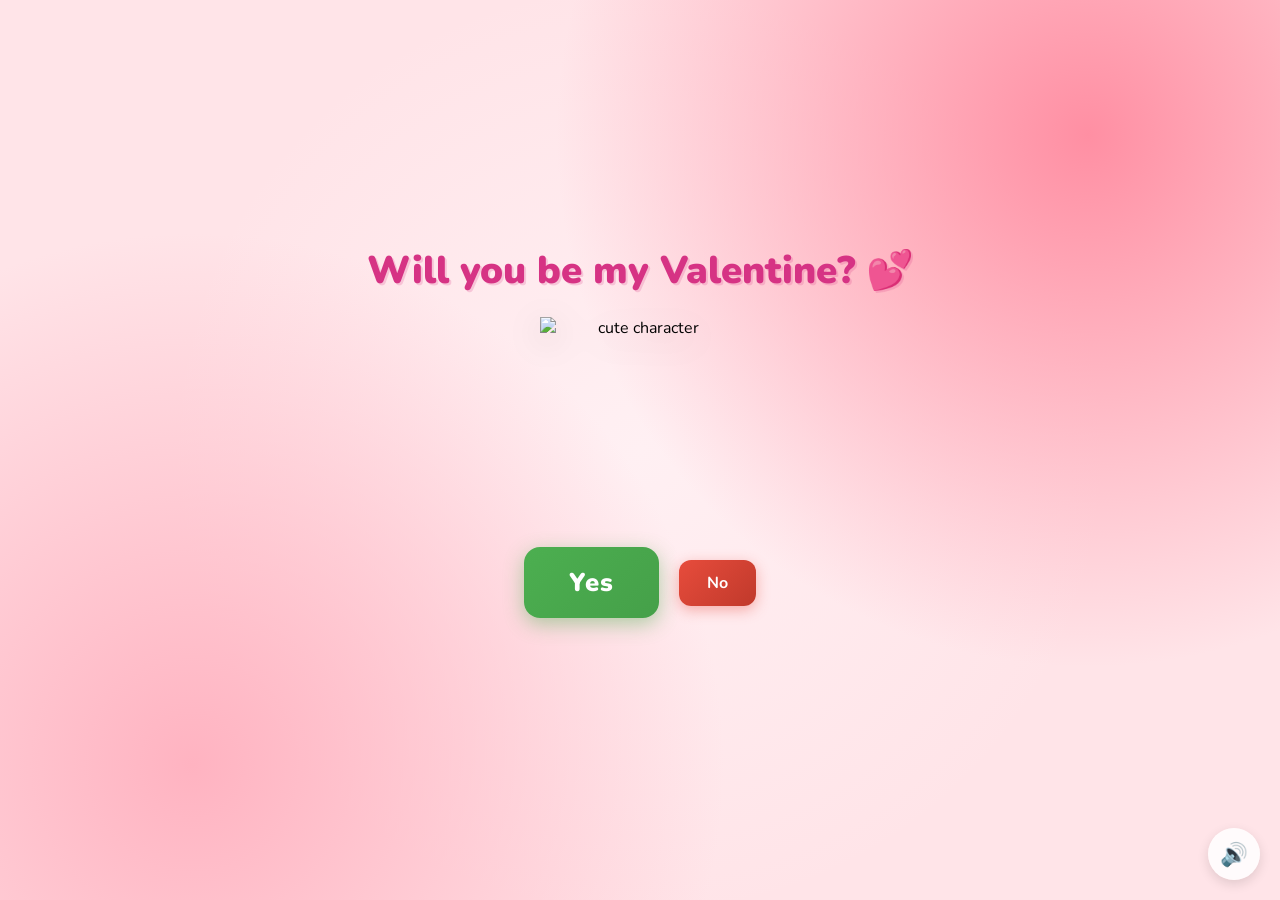
==== index.html @ c74346f2 "Valentine's Day surprise 💕" ====
<!DOCTYPE html>
<html lang="en">
<head>
    <meta charset="UTF-8">
    <meta name="viewport" content="width=device-width, initial-scale=1.0">
    <title>Will you be my Valentine? 💕</title>
    <link rel="preconnect" href="https://fonts.googleapis.com">
    <link href="https://fonts.googleapis.com/css2?family=Nunito:wght@400;700;800;900&display=swap" rel="stylesheet">
    <link rel="stylesheet" href="style.css">
</head>
<body>
    <div class="hearts-bg"></div>

    <div class="container">
        <h1>Will you be my Valentine? 💕</h1>

        <div class="gif-container">
            <img id="cat-gif" src="https://media.tenor.com/EBV7OT7ACfwAAAAj/u-u-qua-qua-u-quaa.gif" alt="cute character">
        </div>

        <div class="buttons">
            <button id="yes-btn" onclick="handleYesClick()">Yes</button>
            <button id="no-btn" onclick="handleNoClick()">No</button>
        </div>
        <div id="tease-toast"></div>
    </div>

    <audio id="bg-music" loop autoplay muted>
        <source src="music/background.mp3" type="audio/mpeg">
    </audio>

    <button id="music-toggle" onclick="toggleMusic()" title="Toggle music">🔊</button>

    <script src="script.js"></script>
</body>
</html>
---- style.css ----
* {
    margin: 0;
    padding: 0;
    box-sizing: border-box;
}

body {
    background-color: #FFE4E8;
    font-family: 'Nunito', sans-serif;
    min-height: 100vh;
    display: flex;
    justify-content: center;
    align-items: center;
    overflow: hidden;
    background-image:
        radial-gradient(circle at 15% 85%, #ffb3c1 0%, transparent 40%),
        radial-gradient(circle at 85% 15%, #ff8fa3 0%, transparent 40%),
        radial-gradient(circle at 50% 50%, #fff0f3 0%, transparent 60%);
}

/* Floating hearts background */
.hearts-bg {
    position: fixed;
    top: 0; left: 0; right: 0; bottom: 0;
    pointer-events: none;
    z-index: 0;
    overflow: hidden;
}

.hearts-bg::before,
.hearts-bg::after {
    content: '💕 💗 💖 💝 💓';
    position: absolute;
    font-size: 1.5rem;
    opacity: 0.15;
    animation: floatHearts 12s linear infinite;
    white-space: nowrap;
    top: 100%;
    left: 10%;
}

.hearts-bg::after {
    animation-delay: 6s;
    left: 60%;
    content: '💗 💕 💓 💖 💝';
}

@keyframes floatHearts {
    from { transform: translateY(0); opacity: 0.15; }
    to { transform: translateY(-110vh); opacity: 0; }
}

.container {
    position: relative;
    z-index: 1;
    text-align: center;
    padding: 40px 20px;
}

h1 {
    font-size: 2.4rem;
    color: #d63384;
    font-weight: 900;
    margin-bottom: 20px;
    text-shadow: 2px 2px 0px rgba(214, 51, 132, 0.2);
    animation: wiggle 2s ease-in-out infinite;
}

@keyframes wiggle {
    0%, 100% { transform: rotate(-1deg); }
    50% { transform: rotate(1deg); }
}

.gif-container {
    margin: 20px auto;
    display: flex;
    justify-content: center;
}

#cat-gif {
    width: 200px;
    height: 200px;
    object-fit: contain;
    filter: drop-shadow(0 8px 16px rgba(0,0,0,0.15));
    transition: opacity 0.3s ease;
}

.buttons {
    display: flex;
    gap: 20px;
    justify-content: center;
    align-items: center;
    margin-top: 30px;
    flex-wrap: wrap;
}

#yes-btn {
    background: linear-gradient(135deg, #4CAF50, #45a049);
    color: white;
    border: none;
    border-radius: 16px;
    font-size: 1.6rem;
    font-weight: 900;
    font-family: 'Nunito', sans-serif;
    padding: 18px 45px;
    cursor: pointer;
    transition: transform 0.15s, box-shadow 0.15s;
    box-shadow: 0 6px 20px rgba(76, 175, 80, 0.45);
    letter-spacing: 1px;
}

#yes-btn:hover {
    transform: scale(1.06) translateY(-2px);
    box-shadow: 0 10px 28px rgba(76, 175, 80, 0.55);
}

#yes-btn:active {
    transform: scale(0.98);
}

#no-btn {
    background: linear-gradient(135deg, #e74c3c, #c0392b);
    color: white;
    border: none;
    border-radius: 12px;
    font-size: 1rem;
    font-weight: 700;
    font-family: 'Nunito', sans-serif;
    padding: 12px 28px;
    cursor: pointer;
    transition: background 0.2s, left 0.25s ease, top 0.25s ease;
    box-shadow: 0 4px 14px rgba(231, 76, 60, 0.4);
}

#no-btn:hover {
    background: linear-gradient(135deg, #c0392b, #a93226);
}


#tease-toast {
    margin-top: 14px;
    font-size: 1rem;
    color: #d63384;
    font-weight: 700;
    font-style: italic;
    opacity: 0;
    transform: translateY(6px);
    transition: opacity 0.3s ease, transform 0.3s ease;
    min-height: 1.5rem;
}

#tease-toast.show {
    opacity: 1;
    transform: translateY(0);
}

/* Music toggle button */
#music-toggle {
    position: fixed;
    bottom: 20px;
    right: 20px;
    background: rgba(255, 255, 255, 0.85);
    border: none;
    border-radius: 50%;
    width: 52px;
    height: 52px;
    font-size: 1.4rem;
    cursor: pointer;
    backdrop-filter: blur(10px);
    box-shadow: 0 4px 12px rgba(0, 0, 0, 0.12);
    transition: transform 0.2s;
    z-index: 100;
}

#music-toggle:hover {
    transform: scale(1.1);
}

/* Yes page specific */
.yes-container h1.yes-title {
    font-size: 2.8rem;
    animation: bounceTitle 0.6s ease infinite alternate;
}

@keyframes bounceTitle {
    from { transform: translateY(0) rotate(-1deg); }
    to { transform: translateY(-12px) rotate(1deg); }
}

.yes-message {
    font-size: 1.4rem;
    color: #e91e8c;
    font-weight: 700;
    margin-top: 24px;
    animation: fadeIn 1s ease 0.5s both;
}

@keyframes fadeIn {
    from { opacity: 0; transform: translateY(10px); }
    to { opacity: 1; transform: translateY(0); }
}

.yes-container #cat-gif {
    width: 260px;
    height: 260px;
}
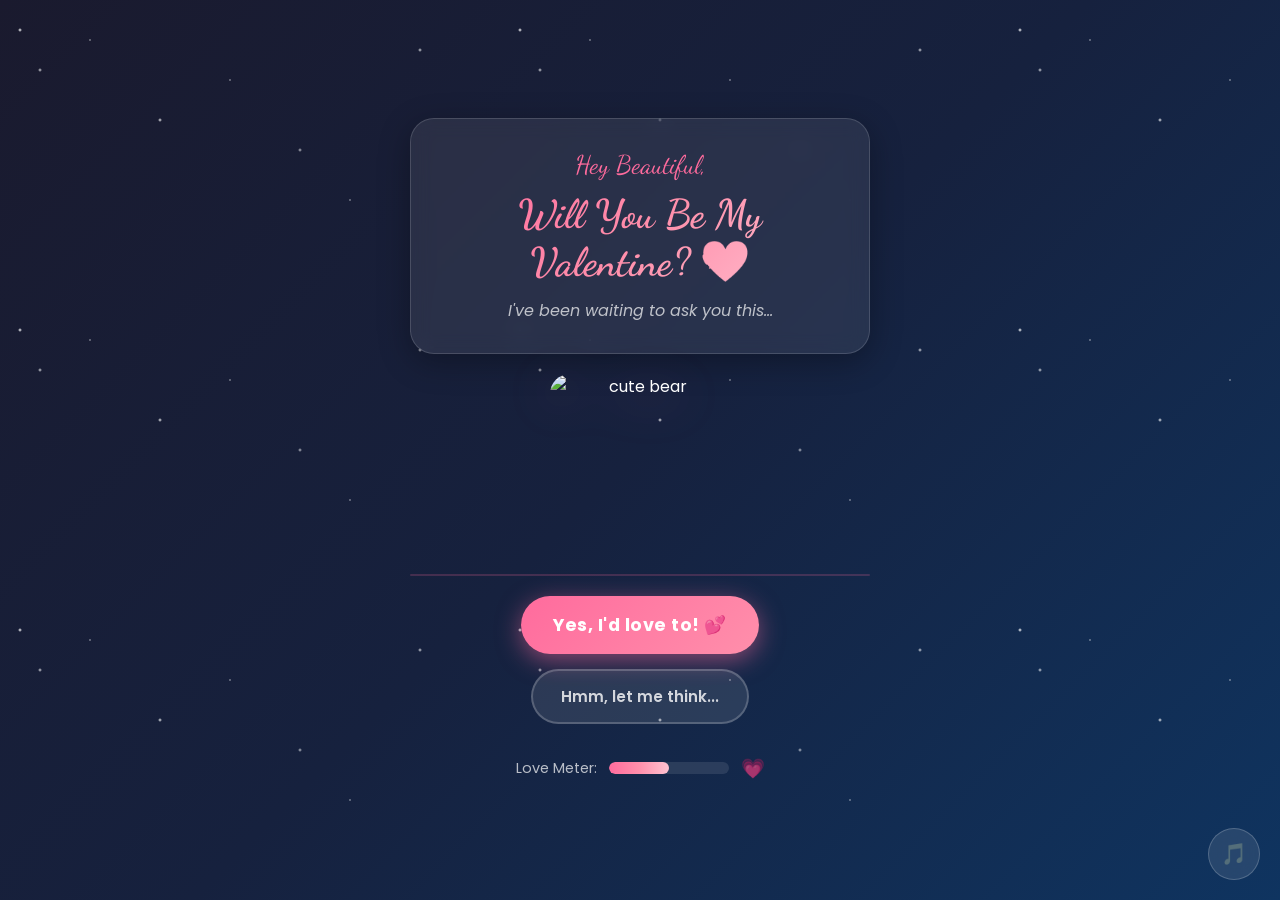
==== commit c0009359: "Valentine's Day surprise 💕" ====
--- a/index.html
+++ b/index.html
@@ -3,33 +3,48 @@
 <head>
     <meta charset="UTF-8">
     <meta name="viewport" content="width=device-width, initial-scale=1.0">
-    <title>Will you be my Valentine? 💕</title>
+    <title>A Special Question For You ✨</title>
     <link rel="preconnect" href="https://fonts.googleapis.com">
-    <link href="https://fonts.googleapis.com/css2?family=Nunito:wght@400;700;800;900&display=swap" rel="stylesheet">
+    <link href="https://fonts.googleapis.com/css2?family=Dancing+Script:wght@700&family=Poppins:wght@400;600;700;800&display=swap" rel="stylesheet">
     <link rel="stylesheet" href="style.css">
 </head>
 <body>
-    <div class="hearts-bg"></div>
+    <div class="stars-bg"></div>
+    <div class="floating-hearts" id="floating-hearts"></div>
 
     <div class="container">
-        <h1>Will you be my Valentine? 💕</h1>
+        <div class="love-letter">
+            <p class="opener">Hey Beautiful,</p>
+            <h1>Will You Be My Valentine? 💝</h1>
+            <p class="subtitle">I've been waiting to ask you this...</p>
+        </div>
 
         <div class="gif-container">
-            <img id="cat-gif" src="https://media.tenor.com/EBV7OT7ACfwAAAAj/u-u-qua-qua-u-quaa.gif" alt="cute character">
+            <img id="mood-gif" src="https://media.tenor.com/gUiu1zyxfzYAAAAi/bear-kiss-bear-kisses.gif" alt="cute bear">
         </div>
 
-        <div class="buttons">
-            <button id="yes-btn" onclick="handleYesClick()">Yes</button>
-            <button id="no-btn" onclick="handleNoClick()">No</button>
+        <div class="response-area">
+            <div id="message-bubble" class="message-bubble"></div>
+            <div class="buttons">
+                <button id="yes-btn" onclick="handleYesClick()">Yes, I'd love to! 💕</button>
+                <button id="no-btn" onclick="handleNoClick()">Hmm, let me think...</button>
+            </div>
         </div>
-        <div id="tease-toast"></div>
+
+        <div class="love-meter">
+            <span>Love Meter:</span>
+            <div class="meter-bar">
+                <div class="meter-fill" id="love-meter"></div>
+            </div>
+            <span id="meter-text">💗</span>
+        </div>
     </div>
 
     <audio id="bg-music" loop autoplay muted>
         <source src="music/background.mp3" type="audio/mpeg">
     </audio>
 
-    <button id="music-toggle" onclick="toggleMusic()" title="Toggle music">🔊</button>
+    <button id="music-toggle" onclick="toggleMusic()" title="Toggle music">🎵</button>
 
     <script src="script.js"></script>
 </body>
--- a/style.css
+++ b/style.css
@@ -5,70 +5,116 @@
 }
 
 body {
-    background-color: #FFE4E8;
-    font-family: 'Nunito', sans-serif;
+    font-family: 'Poppins', sans-serif;
     min-height: 100vh;
     display: flex;
     justify-content: center;
     align-items: center;
-    overflow: hidden;
-    background-image:
-        radial-gradient(circle at 15% 85%, #ffb3c1 0%, transparent 40%),
-        radial-gradient(circle at 85% 15%, #ff8fa3 0%, transparent 40%),
-        radial-gradient(circle at 50% 50%, #fff0f3 0%, transparent 60%);
-}
-
-/* Floating hearts background */
-.hearts-bg {
+    overflow-x: hidden;
+    background: linear-gradient(135deg, #1a1a2e 0%, #16213e 50%, #0f3460 100%);
+    color: #fff;
+}
+
+/* Starry night background */
+.stars-bg {
     position: fixed;
     top: 0; left: 0; right: 0; bottom: 0;
     pointer-events: none;
     z-index: 0;
+    background-image: 
+        radial-gradient(2px 2px at 20px 30px, #fff, transparent),
+        radial-gradient(2px 2px at 40px 70px, rgba(255,255,255,0.8), transparent),
+        radial-gradient(1px 1px at 90px 40px, #fff, transparent),
+        radial-gradient(2px 2px at 160px 120px, rgba(255,255,255,0.9), transparent),
+        radial-gradient(1px 1px at 230px 80px, #fff, transparent),
+        radial-gradient(2px 2px at 300px 150px, rgba(255,255,255,0.7), transparent),
+        radial-gradient(1px 1px at 350px 200px, #fff, transparent),
+        radial-gradient(2px 2px at 420px 50px, rgba(255,255,255,0.8), transparent);
+    background-size: 500px 300px;
+    animation: twinkle 4s ease-in-out infinite alternate;
+}
+
+@keyframes twinkle {
+    0% { opacity: 0.7; }
+    100% { opacity: 1; }
+}
+
+/* Floating hearts */
+.floating-hearts {
+    position: fixed;
+    top: 0; left: 0; right: 0; bottom: 0;
+    pointer-events: none;
+    z-index: 1;
     overflow: hidden;
 }
 
-.hearts-bg::before,
-.hearts-bg::after {
-    content: '💕 💗 💖 💝 💓';
+.heart {
     position: absolute;
     font-size: 1.5rem;
-    opacity: 0.15;
-    animation: floatHearts 12s linear infinite;
-    white-space: nowrap;
-    top: 100%;
-    left: 10%;
-}
-
-.hearts-bg::after {
-    animation-delay: 6s;
-    left: 60%;
-    content: '💗 💕 💓 💖 💝';
-}
-
-@keyframes floatHearts {
-    from { transform: translateY(0); opacity: 0.15; }
-    to { transform: translateY(-110vh); opacity: 0; }
+    animation: floatUp 8s ease-in-out infinite;
+    opacity: 0;
+}
+
+@keyframes floatUp {
+    0% { transform: translateY(100vh) rotate(0deg); opacity: 0; }
+    10% { opacity: 0.8; }
+    90% { opacity: 0.8; }
+    100% { transform: translateY(-100vh) rotate(360deg); opacity: 0; }
 }
 
 .container {
     position: relative;
-    z-index: 1;
+    z-index: 10;
     text-align: center;
-    padding: 40px 20px;
+    padding: 30px 20px;
+    max-width: 500px;
+}
+
+/* Love letter styling */
+.love-letter {
+    background: rgba(255, 255, 255, 0.08);
+    backdrop-filter: blur(10px);
+    border-radius: 24px;
+    padding: 30px 25px;
+    margin-bottom: 20px;
+    border: 1px solid rgba(255, 255, 255, 0.15);
+    box-shadow: 0 8px 32px rgba(0, 0, 0, 0.3);
+}
+
+.opener {
+    font-family: 'Dancing Script', cursive;
+    font-size: 1.6rem;
+    color: #ff6b9d;
+    margin-bottom: 10px;
+    animation: fadeSlideIn 1s ease both;
 }
 
 h1 {
-    font-size: 2.4rem;
-    color: #d63384;
-    font-weight: 900;
-    margin-bottom: 20px;
-    text-shadow: 2px 2px 0px rgba(214, 51, 132, 0.2);
-    animation: wiggle 2s ease-in-out infinite;
-}
-
-@keyframes wiggle {
-    0%, 100% { transform: rotate(-1deg); }
-    50% { transform: rotate(1deg); }
+    font-family: 'Dancing Script', cursive;
+    font-size: 2.5rem;
+    background: linear-gradient(135deg, #ff6b9d, #ff8fab, #ffc2d1);
+    -webkit-background-clip: text;
+    -webkit-text-fill-color: transparent;
+    background-clip: text;
+    margin-bottom: 12px;
+    animation: pulse 2s ease-in-out infinite, fadeSlideIn 1s ease 0.2s both;
+}
+
+@keyframes pulse {
+    0%, 100% { transform: scale(1); }
+    50% { transform: scale(1.02); }
+}
+
+@keyframes fadeSlideIn {
+    from { opacity: 0; transform: translateY(20px); }
+    to { opacity: 1; transform: translateY(0); }
+}
+
+.subtitle {
+    font-size: 1rem;
+    color: rgba(255, 255, 255, 0.7);
+    font-style: italic;
+    animation: fadeSlideIn 1s ease 0.4s both;
 }
 
 .gif-container {
@@ -77,41 +123,69 @@
     justify-content: center;
 }
 
-#cat-gif {
-    width: 200px;
-    height: 200px;
+#mood-gif {
+    width: 180px;
+    height: 180px;
     object-fit: contain;
-    filter: drop-shadow(0 8px 16px rgba(0,0,0,0.15));
-    transition: opacity 0.3s ease;
+    filter: drop-shadow(0 8px 24px rgba(255, 107, 157, 0.4));
+    transition: all 0.4s ease;
+    border-radius: 20px;
+}
+
+.response-area {
+    margin-top: 20px;
+}
+
+.message-bubble {
+    background: rgba(255, 107, 157, 0.2);
+    border-radius: 20px;
+    padding: 0;
+    margin-bottom: 20px;
+    min-height: 0;
+    overflow: hidden;
+    transition: all 0.4s ease;
+    border: 1px solid transparent;
+}
+
+.message-bubble.show {
+    padding: 15px 20px;
+    min-height: 50px;
+    border-color: rgba(255, 107, 157, 0.3);
+}
+
+.message-bubble p {
+    color: #ffc2d1;
+    font-size: 1rem;
+    font-weight: 600;
+    margin: 0;
 }
 
 .buttons {
     display: flex;
-    gap: 20px;
+    gap: 15px;
     justify-content: center;
     align-items: center;
-    margin-top: 30px;
     flex-wrap: wrap;
 }
 
 #yes-btn {
-    background: linear-gradient(135deg, #4CAF50, #45a049);
+    background: linear-gradient(135deg, #ff6b9d, #ff8fab);
     color: white;
     border: none;
-    border-radius: 16px;
-    font-size: 1.6rem;
-    font-weight: 900;
-    font-family: 'Nunito', sans-serif;
-    padding: 18px 45px;
+    border-radius: 50px;
+    font-size: 1.1rem;
+    font-weight: 700;
+    font-family: 'Poppins', sans-serif;
+    padding: 16px 32px;
     cursor: pointer;
-    transition: transform 0.15s, box-shadow 0.15s;
-    box-shadow: 0 6px 20px rgba(76, 175, 80, 0.45);
-    letter-spacing: 1px;
+    transition: all 0.3s ease;
+    box-shadow: 0 6px 25px rgba(255, 107, 157, 0.5);
+    letter-spacing: 0.5px;
 }
 
 #yes-btn:hover {
-    transform: scale(1.06) translateY(-2px);
-    box-shadow: 0 10px 28px rgba(76, 175, 80, 0.55);
+    transform: translateY(-3px) scale(1.05);
+    box-shadow: 0 12px 35px rgba(255, 107, 157, 0.6);
 }
 
 #yes-btn:active {
@@ -119,39 +193,53 @@
 }
 
 #no-btn {
-    background: linear-gradient(135deg, #e74c3c, #c0392b);
-    color: white;
-    border: none;
-    border-radius: 12px;
-    font-size: 1rem;
-    font-weight: 700;
-    font-family: 'Nunito', sans-serif;
-    padding: 12px 28px;
+    background: rgba(255, 255, 255, 0.1);
+    color: rgba(255, 255, 255, 0.8);
+    border: 2px solid rgba(255, 255, 255, 0.2);
+    border-radius: 50px;
+    font-size: 0.95rem;
+    font-weight: 600;
+    font-family: 'Poppins', sans-serif;
+    padding: 14px 28px;
     cursor: pointer;
-    transition: background 0.2s, left 0.25s ease, top 0.25s ease;
-    box-shadow: 0 4px 14px rgba(231, 76, 60, 0.4);
+    transition: all 0.3s ease;
 }
 
 #no-btn:hover {
-    background: linear-gradient(135deg, #c0392b, #a93226);
-}
-
-
-#tease-toast {
-    margin-top: 14px;
-    font-size: 1rem;
-    color: #d63384;
-    font-weight: 700;
-    font-style: italic;
-    opacity: 0;
-    transform: translateY(6px);
-    transition: opacity 0.3s ease, transform 0.3s ease;
-    min-height: 1.5rem;
-}
-
-#tease-toast.show {
-    opacity: 1;
-    transform: translateY(0);
+    background: rgba(255, 255, 255, 0.15);
+    border-color: rgba(255, 255, 255, 0.3);
+}
+
+/* Love meter */
+.love-meter {
+    margin-top: 30px;
+    display: flex;
+    align-items: center;
+    justify-content: center;
+    gap: 12px;
+    font-size: 0.9rem;
+    color: rgba(255, 255, 255, 0.7);
+}
+
+.meter-bar {
+    width: 120px;
+    height: 12px;
+    background: rgba(255, 255, 255, 0.1);
+    border-radius: 10px;
+    overflow: hidden;
+}
+
+.meter-fill {
+    height: 100%;
+    width: 50%;
+    background: linear-gradient(90deg, #ff6b9d, #ff8fab, #ffc2d1);
+    border-radius: 10px;
+    transition: width 0.5s ease;
+}
+
+#meter-text {
+    font-size: 1.2rem;
+    transition: transform 0.3s ease;
 }
 
 /* Music toggle button */
@@ -159,48 +247,133 @@
     position: fixed;
     bottom: 20px;
     right: 20px;
-    background: rgba(255, 255, 255, 0.85);
-    border: none;
+    background: rgba(255, 255, 255, 0.1);
+    backdrop-filter: blur(10px);
+    border: 1px solid rgba(255, 255, 255, 0.2);
     border-radius: 50%;
     width: 52px;
     height: 52px;
-    font-size: 1.4rem;
+    font-size: 1.3rem;
     cursor: pointer;
-    backdrop-filter: blur(10px);
-    box-shadow: 0 4px 12px rgba(0, 0, 0, 0.12);
-    transition: transform 0.2s;
+    transition: all 0.3s ease;
     z-index: 100;
 }
 
 #music-toggle:hover {
     transform: scale(1.1);
-}
-
-/* Yes page specific */
-.yes-container h1.yes-title {
-    font-size: 2.8rem;
-    animation: bounceTitle 0.6s ease infinite alternate;
-}
-
-@keyframes bounceTitle {
-    from { transform: translateY(0) rotate(-1deg); }
-    to { transform: translateY(-12px) rotate(1deg); }
+    background: rgba(255, 255, 255, 0.15);
+}
+
+/* ============ YES PAGE STYLES ============ */
+.yes-page {
+    background: linear-gradient(135deg, #1a1a2e 0%, #2d132c 50%, #801336 100%);
+}
+
+.yes-container {
+    max-width: 550px;
+}
+
+.yes-container .love-letter {
+    background: rgba(255, 255, 255, 0.1);
+    border-color: rgba(255, 107, 157, 0.3);
+}
+
+.yes-title {
+    font-family: 'Dancing Script', cursive;
+    font-size: 3rem !important;
+    animation: celebrateBounce 0.8s ease infinite alternate, 
+               rainbowGlow 3s ease infinite !important;
+}
+
+@keyframes celebrateBounce {
+    from { transform: translateY(0) scale(1); }
+    to { transform: translateY(-15px) scale(1.05); }
+}
+
+@keyframes rainbowGlow {
+    0%, 100% { 
+        text-shadow: 0 0 20px rgba(255, 107, 157, 0.8),
+                     0 0 40px rgba(255, 107, 157, 0.4);
+    }
+    50% { 
+        text-shadow: 0 0 30px rgba(255, 143, 171, 0.9),
+                     0 0 60px rgba(255, 143, 171, 0.5);
+    }
 }
 
 .yes-message {
-    font-size: 1.4rem;
-    color: #e91e8c;
-    font-weight: 700;
-    margin-top: 24px;
-    animation: fadeIn 1s ease 0.5s both;
-}
-
-@keyframes fadeIn {
-    from { opacity: 0; transform: translateY(10px); }
-    to { opacity: 1; transform: translateY(0); }
-}
-
-.yes-container #cat-gif {
-    width: 260px;
-    height: 260px;
-}
+    font-size: 1.3rem;
+    color: #ffc2d1;
+    font-weight: 600;
+    margin-top: 20px;
+    animation: fadeSlideIn 1s ease 0.5s both;
+}
+
+.yes-submessage {
+    font-size: 1rem;
+    color: rgba(255, 255, 255, 0.7);
+    margin-top: 15px;
+    font-style: italic;
+    animation: fadeSlideIn 1s ease 0.8s both;
+}
+
+.yes-container #mood-gif {
+    width: 220px;
+    height: 220px;
+    animation: heartbeat 1.5s ease infinite;
+}
+
+@keyframes heartbeat {
+    0%, 100% { transform: scale(1); }
+    25% { transform: scale(1.1); }
+    50% { transform: scale(1); }
+    75% { transform: scale(1.05); }
+}
+
+.date-card {
+    background: rgba(255, 255, 255, 0.08);
+    backdrop-filter: blur(10px);
+    border-radius: 20px;
+    padding: 25px;
+    margin-top: 25px;
+    border: 1px solid rgba(255, 107, 157, 0.2);
+    animation: fadeSlideIn 1s ease 1s both;
+}
+
+.date-card h3 {
+    font-family: 'Dancing Script', cursive;
+    font-size: 1.8rem;
+    color: #ff8fab;
+    margin-bottom: 15px;
+}
+
+.date-card p {
+    color: rgba(255, 255, 255, 0.8);
+    font-size: 1rem;
+    line-height: 1.6;
+}
+
+.countdown {
+    display: flex;
+    justify-content: center;
+    gap: 20px;
+    margin-top: 20px;
+}
+
+.countdown-item {
+    text-align: center;
+}
+
+.countdown-number {
+    font-size: 2rem;
+    font-weight: 800;
+    color: #ff6b9d;
+    display: block;
+}
+
+.countdown-label {
+    font-size: 0.8rem;
+    color: rgba(255, 255, 255, 0.6);
+    text-transform: uppercase;
+    letter-spacing: 1px;
+}
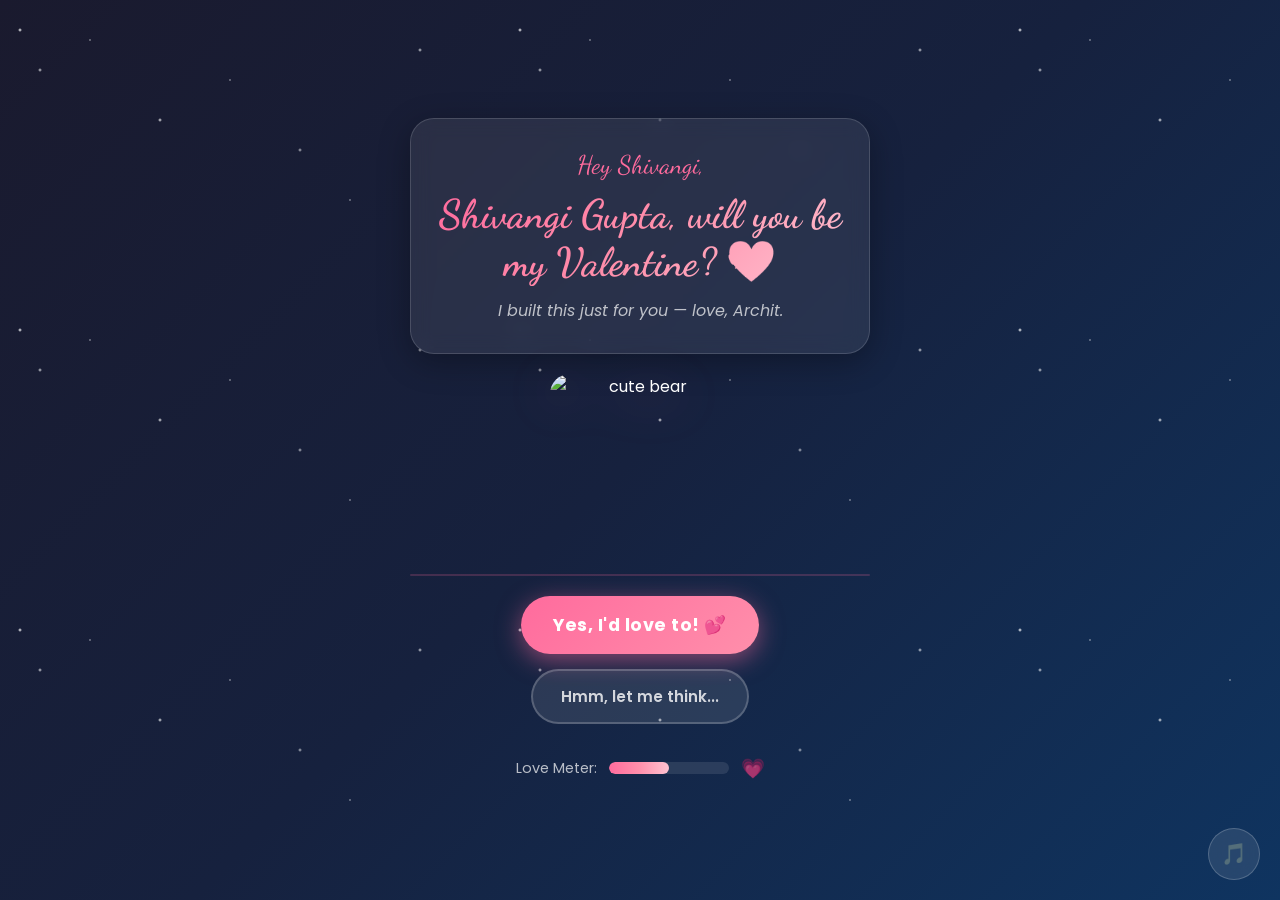
==== commit 86f08049: "Personalized touch" ====
--- a/index.html
+++ b/index.html
@@ -14,9 +14,9 @@
 
     <div class="container">
         <div class="love-letter">
-            <p class="opener">Hey Beautiful,</p>
-            <h1>Will You Be My Valentine? 💝</h1>
-            <p class="subtitle">I've been waiting to ask you this...</p>
+            <p class="opener">Hey Shivangi,</p>
+            <h1>Shivangi Gupta, will you be my Valentine? 💝</h1>
+            <p class="subtitle">I built this just for you — love, Archit.</p>
         </div>
 
         <div class="gif-container">
--- a/style.css
+++ b/style.css
@@ -347,6 +347,25 @@
     margin-bottom: 15px;
 }
 
+.date-list {
+    list-style: none;
+    padding-left: 0;
+    margin: 0 0 16px;
+    display: flex;
+    flex-direction: column;
+    gap: 10px;
+    color: rgba(255, 255, 255, 0.85);
+    font-weight: 500;
+    text-align: left;
+}
+
+.date-note {
+    font-size: 0.95rem;
+    color: rgba(255, 255, 255, 0.7);
+    margin-bottom: 12px;
+    font-style: italic;
+}
+
 .date-card p {
     color: rgba(255, 255, 255, 0.8);
     font-size: 1rem;
